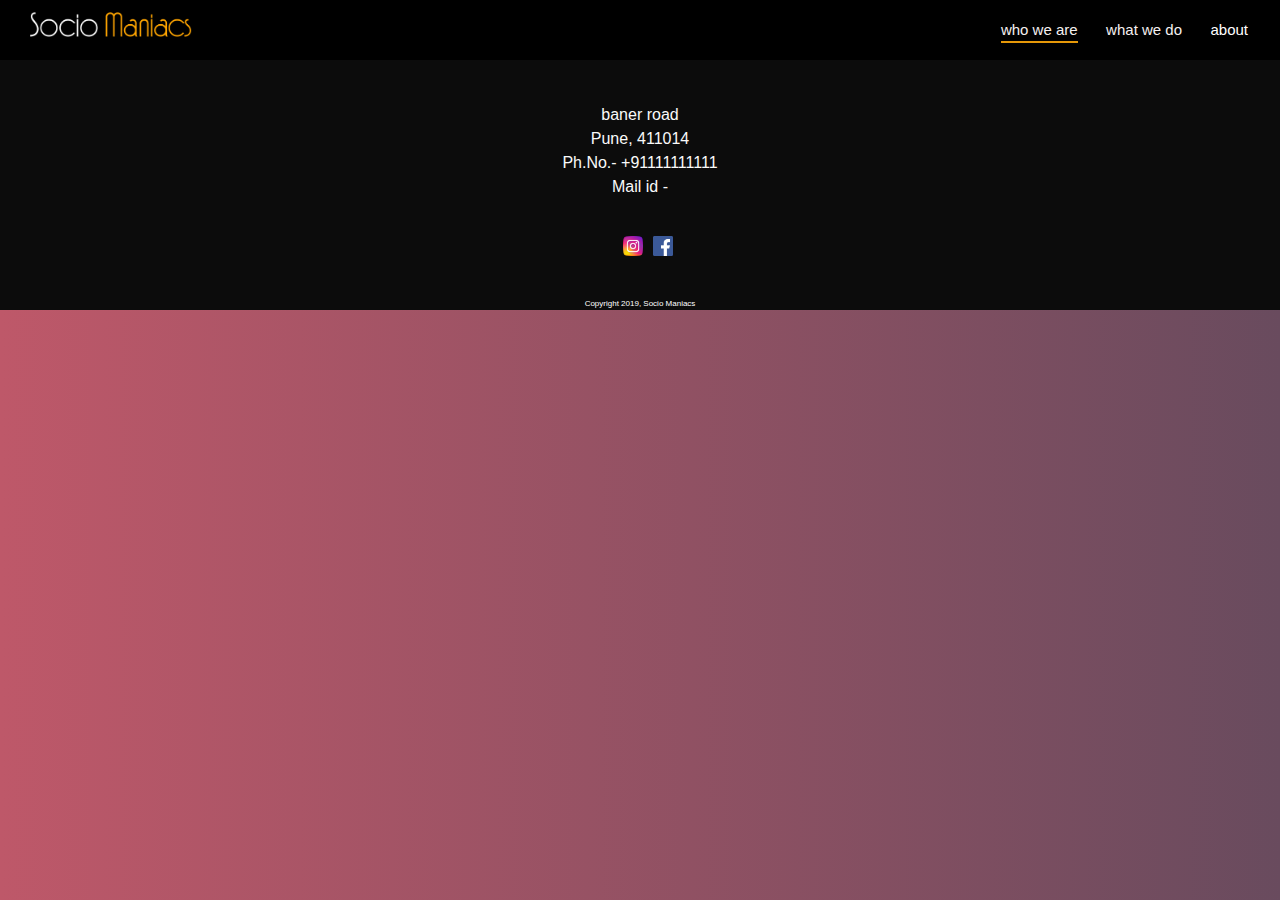
==== index.html @ f2563d4d "update" ====
<!doctype html>
<html class="no-js" lang="">
	<head>
		<meta charset="utf-8">
		<meta http-equiv="x-ua-compatible" content="ie=edge">
		<title>GRT Responsive Menu - jQuery Plugin</title>
		<meta name="description" content="">
		<meta name="viewport" content="width=device-width, initial-scale=1">
		<!-- Demo CSS file not needed for the plugin -->
		<link href="https://fonts.googleapis.com/css?family=Lato:400,700" rel="stylesheet">
		<link rel="stylesheet" href="css-demo-page-so.css">

		<link rel="stylesheet" href="grt-responsive-menu-so.css">
		

	</head>
	<body>
		<header>
			<div class="menu-container">
				<div class="grt-menu-row">

					<div class="grt-menu-logo">
						<a href="#"  class="grt-logo"><img src="socio maniacs.png" width="100px" height="25px"></a>
					</div>
					<div class="grt-menu-right">
						<nav>
							<button class="grt-mobile-button"><span class="line1"></span><span class="line2"></span><span class="line3"></span></button>
							<ul class="grt-menu">
								<li class="active"><a href="#">Who We Are</a></li>
								<li><a href="">What We Do</a></li>
								
								<li class="grt-dropdown"><a>About</a>
									<ul class="grt-dropdown-list">
										<li><a href="">Menu 1</a></li>
										<li><a href="">Menu 2</a></li>
										<li><a href="">Menu 3</a></li>
									</ul>
								</li>
								
							
													
							</ul>
						</nav>
					</div>
				</div>
			</div>
		</header>
		
		<main>
			<img class="slide" src="aetboard 3.png" height="100%" width="100%">
		</main>
		<footer>
		  <div class="contact-sociomaniacs" >
			  <div>
			  baner road
			  </div>
			  <div>
			  
			  </div>
			  <div>
			   Pune, 411014
			   </div>
			   <div>
				 Ph.No.- +91111111111
			   </div>
			   <div>
				 Mail id - 
			   </div>
			</div>
			<div class="social-media">

			</div>
			<div class="social-logo">		
		  <ul>
			
			<li><a href="https://www.instagram.com/socio_maniacs/" class="social instagram">instagram</a></li>
	 <li><a href="https://www.facebook.com/sociomaniacs/" class="social facebook">facebook></a></li>
	 <li><a href="" class="social linkidin">linkidin></a></li>
	
		  </ul>
		  </div>
		  <p class="copyright">Copyright 2019, Socio Maniacs </p>
	  
	  </footer>
	  
	
		
												 
		<link rel="stylesheet" href="loopslider.min.css">
		<script src="https://code.jquery.com/jquery-3.4.0.min.js" ></script>
		<script src="loopslider.min.js"></script>
		<link rel="stylesheet" href="loopslider.min.css">
		<script src="https://code.jquery.com/jquery-3.4.0.min.js" ></script>
		<script src="loopslider.min.js"></script>
		<link rel="stylesheet" href="https://maxcdn.bootstrapcdn.com/bootstrap/4.3.1/css/bootstrap.min.css">
		<script src="https://ajax.googleapis.com/ajax/libs/jquery/3.3.1/jquery.min.js"></script>
		<script src="https://cdnjs.cloudflare.com/ajax/libs/popper.js/1.14.7/umd/popper.min.js"></script>
		<script src="https://maxcdn.bootstrapcdn.com/bootstrap/4.3.1/js/bootstrap.min.js"></script> 
		
		

		<!-- Jquery -->
		<script src="https://code.jquery.com/jquery-3.2.1.min.js"></script>
		
		<!-- Github button for demo page -->
		<script async defer src="https://buttons.github.io/buttons.js"></script>

		<!-- GRT Youtube Popup -->
		<script src="grt-responsive-menu-so.js"></script>

	</body>
</html>
---- css-demo-page-so.css ----
/*! normalize.css v7.0.0 | MIT License | github.com/necolas/normalize.css */

/* Document
   ========================================================================== */

/**
 * 1. Correct the line height in all browsers.
 * 2. Prevent adjustments of font size after orientation changes in
 *    IE on Windows Phone and in iOS.
 */

html {
  line-height: 1.15; /* 1 */
  -ms-text-size-adjust: 100%; /* 2 */
  -webkit-text-size-adjust: 100%; /* 2 */
}

/* Sections
   ========================================================================== */

/**
 * Remove the margin in all browsers (opinionated).
 */

body {
  margin: 0;
}

/**
 * Add the correct display in IE 9-.
 */

article,
aside,
footer,
header,
nav,
section {
  display: block;
}

/**
 * Correct the font size and margin on `h1` elements within `section` and
 * `article` contexts in Chrome, Firefox, and Safari.
 */

h1 {
  font-size: 2em;
  margin: 0.67em 0;
}

/* Grouping content
   ========================================================================== */

/**
 * Add the correct display in IE 9-.
 * 1. Add the correct display in IE.
 */

figcaption,
figure,
main { /* 1 */
  display: block;
}

/**
 * Add the correct margin in IE 8.
 */

figure {
  margin: 1em 40px;
}

/**
 * 1. Add the correct box sizing in Firefox.
 * 2. Show the overflow in Edge and IE.
 */

hr {
  box-sizing: content-box; /* 1 */
  height: 0; /* 1 */
  overflow: visible; /* 2 */
}

/**
 * 1. Correct the inheritance and scaling of font size in all browsers.
 * 2. Correct the odd `em` font sizing in all browsers.
 */

pre {
  font-family: monospace, monospace; /* 1 */
  font-size: 1em; /* 2 */
}

/* Text-level semantics
   ========================================================================== */

/**
 * 1. Remove the gray background on active links in IE 10.
 * 2. Remove gaps in links underline in iOS 8+ and Safari 8+.
 */

a {
  background-color: transparent; /* 1 */
  -webkit-text-decoration-skip: objects; /* 2 */
}

/**
 * 1. Remove the bottom border in Chrome 57- and Firefox 39-.
 * 2. Add the correct text decoration in Chrome, Edge, IE, Opera, and Safari.
 */

abbr[title] {
  border-bottom: none; /* 1 */
  text-decoration: underline; /* 2 */
  text-decoration: underline dotted; /* 2 */
}

/**
 * Prevent the duplicate application of `bolder` by the next rule in Safari 6.
 */

b,
strong {
  font-weight: inherit;
}

/**
 * Add the correct font weight in Chrome, Edge, and Safari.
 */

b,
strong {
  font-weight: bolder;
}

/**
 * 1. Correct the inheritance and scaling of font size in all browsers.
 * 2. Correct the odd `em` font sizing in all browsers.
 */

code,
kbd,
samp {
  font-family: monospace, monospace; /* 1 */
  font-size: 1em; /* 2 */
}

/**
 * Add the correct font style in Android 4.3-.
 */

dfn {
  font-style: italic;
}

/**
 * Add the correct background and color in IE 9-.
 */

mark {
  background-color: #ff0;
  color: #000;
}

/**
 * Add the correct font size in all browsers.
 */

small {
  font-size: 80%;
}

/**
 * Prevent `sub` and `sup` elements from affecting the line height in
 * all browsers.
 */

sub,
sup {
  font-size: 75%;
  line-height: 0;
  position: relative;
  vertical-align: baseline;
}

sub {
  bottom: -0.25em;
}

sup {
  top: -0.5em;
}

/* Embedded content
   ========================================================================== */

/**
 * Add the correct display in IE 9-.
 */

audio,
video {
  display: inline-block;
}

/**
 * Add the correct display in iOS 4-7.
 */

audio:not([controls]) {
  display: none;
  height: 0;
}

/**
 * Remove the border on images inside links in IE 10-.
 */

img {
  border-style: none;
}

/**
 * Hide the overflow in IE.
 */

svg:not(:root) {
  overflow: hidden;
}

/* Forms
   ========================================================================== */

/**
 * 1. Change the font styles in all browsers (opinionated).
 * 2. Remove the margin in Firefox and Safari.
 */

button,
input,
optgroup,
select,
textarea {
  font-family: sans-serif; /* 1 */
  font-size: 100%; /* 1 */
  line-height: 1.15; /* 1 */
  margin: 0; /* 2 */
}

/**
 * Show the overflow in IE.
 * 1. Show the overflow in Edge.
 */

button,
input { /* 1 */
  overflow: visible;
}

/**
 * Remove the inheritance of text transform in Edge, Firefox, and IE.
 * 1. Remove the inheritance of text transform in Firefox.
 */

button,
select { /* 1 */
  text-transform: none;
}

/**
 * 1. Prevent a WebKit bug where (2) destroys native `audio` and `video`
 *    controls in Android 4.
 * 2. Correct the inability to style clickable types in iOS and Safari.
 */

button,
html [type="button"], /* 1 */
[type="reset"],
[type="submit"] {
  -webkit-appearance: button; /* 2 */
}

/**
 * Remove the inner border and padding in Firefox.
 */

button::-moz-focus-inner,
[type="button"]::-moz-focus-inner,
[type="reset"]::-moz-focus-inner,
[type="submit"]::-moz-focus-inner {
  border-style: none;
  padding: 0;
}

/**
 * Restore the focus styles unset by the previous rule.
 */

button:-moz-focusring,
[type="button"]:-moz-focusring,
[type="reset"]:-moz-focusring,
[type="submit"]:-moz-focusring {
  outline: 1px dotted ButtonText;
}

/**
 * Correct the padding in Firefox.
 */

fieldset {
  padding: 0.35em 0.75em 0.625em;
}

/**
 * 1. Correct the text wrapping in Edge and IE.
 * 2. Correct the color inheritance from `fieldset` elements in IE.
 * 3. Remove the padding so developers are not caught out when they zero out
 *    `fieldset` elements in all browsers.
 */

legend {
  box-sizing: border-box; /* 1 */
  color: inherit; /* 2 */
  display: table; /* 1 */
  max-width: 100%; /* 1 */
  padding: 0; /* 3 */
  white-space: normal; /* 1 */
}

/**
 * 1. Add the correct display in IE 9-.
 * 2. Add the correct vertical alignment in Chrome, Firefox, and Opera.
 */

progress {
  display: inline-block; /* 1 */
  vertical-align: baseline; /* 2 */
}

/**
 * Remove the default vertical scrollbar in IE.
 */

textarea {
  overflow: auto;
}

/**
 * 1. Add the correct box sizing in IE 10-.
 * 2. Remove the padding in IE 10-.
 */

[type="checkbox"],
[type="radio"] {
  box-sizing: border-box; /* 1 */
  padding: 0; /* 2 */
}

/**
 * Correct the cursor style of increment and decrement buttons in Chrome.
 */

[type="number"]::-webkit-inner-spin-button,
[type="number"]::-webkit-outer-spin-button {
  height: auto;
}

/**
 * 1. Correct the odd appearance in Chrome and Safari.
 * 2. Correct the outline style in Safari.
 */

[type="search"] {
  -webkit-appearance: textfield; /* 1 */
  outline-offset: -2px; /* 2 */
}

/**
 * Remove the inner padding and cancel buttons in Chrome and Safari on macOS.
 */

[type="search"]::-webkit-search-cancel-button,
[type="search"]::-webkit-search-decoration {
  -webkit-appearance: none;
}

/**
 * 1. Correct the inability to style clickable types in iOS and Safari.
 * 2. Change font properties to `inherit` in Safari.
 */

::-webkit-file-upload-button {
  -webkit-appearance: button; /* 1 */
  font: inherit; /* 2 */
}

/* Interactive
   ========================================================================== */

/*
 * Add the correct display in IE 9-.
 * 1. Add the correct display in Edge, IE, and Firefox.
 */

details, /* 1 */
menu {
  display: block;
}

/*
 * Add the correct display in all browsers.
 */

summary {
  display: list-item;
}

/* Scripting
   ========================================================================== */

/**
 * Add the correct display in IE 9-.
 */

canvas {
  display: inline-block;
}

/**
 * Add the correct display in IE.
 */

template {
  display: none;
}

/* Hidden
   ========================================================================== */

/**
 * Add the correct display in IE 10-.
 */

[hidden] {
  display: none;
}

body {
	background: #694b5e;
	background: linear-gradient(to left, #694b5e, #BE5869);
	height: 100vh;
	color:#FFF;
  font-family: 'Lato', sans-serif;
}

body strong {
  font-weight:700;
}

.demo-page-container {
  padding-top:110px;
  width:100%;
  max-width:980px;
  margin-left:auto;
  margin-right:auto;
  padding-bottom:80px;
}

@media (max-width:980px) {
    .demo-page-container {
        padding-left:15px;
        padding-right:15px;
    }
}

.demo-page-container h3 {
  font-size:38px;
  margin-top:0;
  margin-bottom:15px;
}

.demo-page-container p {
  font-size:18px;
}

.demo-page-container h5 {
  font-size:26px;
  margin-bottom:15px;
  margin-top:20px;
  padding-top:15px;
  text-transform:uppercase;
  border-top:1px solid #eee;
}

.youtube-link, .youtube-link-dark {
  cursor:pointer;
  margin-bottom:8px;
  display:inline-block;
  font-size:16px;
  color:#fdffe4;
  text-decoration:none;
}


code {
  background-color:#333;
  color:#FFF;
  padding:20px;
  white-space: pre;
  display: block;
  border: 1px solid #eee;
  overflow:hidden;
}

p {
  font-size:16px;
}

.github-position {
  position:fixed;
  bottom:12px;
  right:12px;
  z-index:999;
}
---- grt-responsive-menu-so.css ----
/* Extra Classes */

body {
	background-color: #0e0d0d;
}
.no-margin {
	margin: 0;
}

.no-padding {
	padding: 0;
}

/* Menu */
header {
	position:fixed;
	top:0;
	left:0;
	right:0;
	width:100%;
	background:rgb(0, 0, 0);
	height:60px;
	z-index:9999;
}

header.scrolled {
	box-shadow: rgb(255, 255, 255) 0px 0px 20px 0px;
}

header nav {
	clear:both;
	display: block;
	line-height: 60px;
	height:60px;
	position:relative;
}

.menu-container {
	padding-left:30px;
	padding-right:30px;
}

.grt-menu-row {
	display: flex;
	flex-direction: row;
	justify-content: space-between;
}

a.grt-logo {
	display:inline-block;
	padding-top: .3cm;
}

a.grt-logo img {
	max-height: 60px;
    width: auto;
}
.grt-dropdown {
	color: white;
}

.grt-mobile-button {
	display:none;
}

.grt-mobile-button:focus {
	border:0;
	outline:0;
}
.photo-container {
	padding-top: 1.5cm;
	background-color: #333;
}

.body-overflow {
	overflow:hidden;
}

ul.grt-menu {
	display: block;
	float:right;
	margin:0 -10px 0 0;
	padding:0;
	list-style-type: none;
}

ul.grt-menu:after {
	content:"";
	clear:both;
	display:block;
}

ul.grt-menu li {
	display: inline-block;
	margin:0;
	padding:0;
	-webkit-transition: all ease 0.8s;
	-moz-transition: all ease 0.8s;
	transition: all ease 0.8s;
}

ul.grt-menu li a {
	padding: 5px 12px;
	font-size:15px;
	display: inline-block;
	color:#f5f0f0;
	line-height: 1.1em;
	box-shadow: inset 0 0 0 0 rgb(211, 146, 5);
	-webkit-transition: all ease 0.8s;
	-moz-transition: all ease 0.8s;
	transition: all ease 0.8s;
	position:relative;
	text-decoration: none;
	text-transform: lowercase;
}


ul.grt-menu li.active a:after  {
    position: absolute;
    bottom: 1px;
    content: "";
    left: 12px;
    right: 12px;
    border-bottom: 2px solid #e69808;
}

@keyframes fadeIn {
    from { opacity: 0; }
      to { opacity: 1; }
}

ul.grt-menu li.grt-dropdown:hover {
	cursor:pointer;
}

ul.grt-menu li.grt-dropdown:hover a {
	box-shadow: none;
}

ul.grt-menu li.grt-dropdown ul.grt-dropdown-list {
	display:none;
	position:absolute;
	background:#f38f1cc4;
	margin: 0;
	padding: 0;
	min-width:150px;
	animation: fadeIn 0.8s;
	z-index: 999;
}

ul.grt-menu li.grt-dropdown ul.grt-dropdown-list li a {
	display:block;
	font-size:18px;
	color: rgb(255, 255, 255);
	-webkit-transition: all ease 0.8s;
	-moz-transition: all ease 0.8s;
	transition: all ease 0.8s;
	padding: 9px 12px;
}

ul.grt-menu li.grt-dropdown ul.grt-dropdown-list li:last-child a {
	padding-bottom:15px;
}

ul.grt-menu li.grt-dropdown.active-dropdown {
	background: #000000;
}

ul.grt-menu li.grt-dropdown.active-dropdown ul.grt-dropdown-list {
	display:block !important;
}

ul.grt-menu li.grt-dropdown.active-dropdown a {
	color:rgb(255, 255, 255);
}
 footer {
    width: 100%;
    min-height: 30px;
    
    text-align: center;
    background-color: rgb(12, 12, 12);
    color: rgb(250, 250, 250);
  }
  .contact-sociomaniacs {
	  padding-top: 2cm;
  }
  
  footer .copyright {
	  padding-top: 1cm;
    top: -8px;
    font-size: .50em;
    color: white;
  }
  
  footer ul {
   
	list-style-type: none;
    margin: 0;
    
  }
  
  footer ul li {
    display: inline-block;
  }
  .social-media {
	  padding-top: 1cm;
  }
  
  a.social {
	  
    display: inline-block;
    text-indent: -9999px;
    margin-left: 5px;
    width: 20px;
    height: 20px;
    background-size: 20px 20px;
    opacity: ;
    transition: all .5s;
  }
  a.facebook {
    background-image: url(facebook.png);
  }
  a.instagram {
    background-image: url(instagram.png);
  }
 

  a.social:hover {
    transform: scale(1.2);   
  }


/* Desktop only style */
@media (min-width:768px) {

	ul.grt-menu li.grt-dropdown:hover > a + ul.grt-dropdown-list {
		display:block;
		top: calc(100% - 17px);
	}

	ul.grt-menu li.grt-dropdown ul.grt-dropdown-list li {
		display:block;
	}

	ul.grt-menu li.grt-dropdown:hover > a {
		color:#FFF;
		box-shadow: inset 150px 0 0 0 #ee2b34;
	}

	ul.grt-menu li a:hover {
		color:#FFF;
		box-shadow: inset 150px 0 0 0 #ee2b34;
	}
}

/* Tablet only style */
@media (min-width:768px) and (max-width:991px) {
	ul.grt-menu li a {
		font-size:18px;
	}
}

/* Mobile only style */
@media (max-width:767px) {

	.menu-container {
		padding-left: 15px;
		padding-right: 15px;
	}

	.grt-mobile-button {
		display:inline-block;
		position:absolute;
		right:0;
		top:10px;
		background:rgb(255, 255, 255);
		color:#0e0d0d;
		margin:0;
		padding:0;
		cursor:pointer;
		border: 0;
		width:35px;
	}

	.grt-mobile-button .line1, .grt-mobile-button .line2, .grt-mobile-button .line3 {
		width: 35px;
		height: 4px;
		background-color: #333;
		margin: 6px 0;
		transition: 0.4s;
		display:block;
	}

	ul.grt-menu {
		display:none;
		margin:0;
  		height: 0;
	}  

	ul.open-grt-menu {
		position: fixed;
		background: rgb(0, 0, 0);
		width: 100%;
		left: 0;
		right: 0;
		top: 0;
		height:100%;
		float: none;
		display: flex;
		justify-content: center;
		flex-direction: column;
		text-align: center;
	}

	.grt-mobile-button-open {
		position: fixed;
		z-index:99999;
		right:25px;
		top:25px;
	}

	.grt-mobile-button-open .line1 {
		-webkit-transform: rotate(-45deg) translate(-8px, 5px);
		transform: rotate(-45deg) translate(-8px, 5px);
	}

	.grt-mobile-button-open .line2 {opacity: 0;}
	
	.grt-mobile-button-open .line3 {
		-webkit-transform: rotate(45deg) translate(-8px, -7px);
		transform: rotate(45deg) translate(-8px, -7px);
	}

	ul.grt-menu li {
		display: block;
		line-height: 3.5em;
	}

	ul.grt-menu li a {
		padding: 6px 10px;
		font-size:30px;
	}

	ul.grt-menu li.grt-dropdown ul.grt-dropdown-list {
		width:100%;
		position: relative;
		display:none;
	}

	ul.grt-menu li.grt-dropdown ul.grt-dropdown-list li a {
		display: block;
		font-size: 17px;
	}
}
---- loopslider.min.css ----
#loop-slider,#loop-slider #img-group .slide{position:relative;width:100vw;max-width:100%}:root{--img-height:calc(100vw / 3.24);--img-height-mobile:calc(100vw / 2.2)}#loop-slider{overflow:hidden;height:var(--img-height)}@media (max-width:920px){#loop-slider{height:var(--img-height-mobile)}}#loop-slider:hover .controls::after,#loop-slider:hover .controls::before{opacity:1}#loop-slider #img-group{position:relative;margin:0;padding:0;list-style:none;transform:translateX(-100vw);transition:transform .3s ease-in-out;-webkit-transition:transform .3s ease-in-out}#loop-slider #img-group .slide{display:inline;float:left;height:var(--img-height);top:0;margin:0;padding:0;z-index:99;background-size:cover;background-position:center;background-repeat:no-repeat}@media (max-width:920px){#loop-slider #img-group .slide{height:var(--img-height-mobile)}}#loop-slider .control-container{height:var(--img-height)}@media (max-width:920px){#loop-slider .control-container{height:var(--img-height-mobile)}}#loop-slider .controls{z-index:1000;position:absolute;top:50%;display:block;width:33px;height:50px;transform:translateY(-50%)}#loop-slider .controls:hover{cursor:pointer}#loop-slider .controls::after,#loop-slider .controls::before{content:"";display:block;position:absolute;background:#fff;width:35px;height:6px;border-top-right-radius:2px;border-bottom-right-radius:2px;box-shadow:1px 2px 6px rgba(0,0,0,.7);top:12px;transition:opacity .2s ease-in-out;-webkit-transition:opacity .2s ease-in-out;opacity:0}@media (max-width:920px){#loop-slider .controls::after,#loop-slider .controls::before{opacity:1}}#loop-slider .controls.prev{left:20px}#loop-slider .controls.prev::after,#loop-slider .controls.prev::before{top:12px;left:0}#loop-slider .controls.prev::before{transform:rotate(-45deg);border-top-left-radius:2px}#loop-slider .controls.prev::after{transform:translateY(21px) rotate(45deg);border-bottom-left-radius:2px}#loop-slider .controls.next{right:20px}#loop-slider .controls.next::after,#loop-slider .controls.next::before{top:12px;right:0}#loop-slider .controls.next::before{transform:rotate(45deg);border-top-left-radius:2px}#loop-slider .controls.next::after{transform:translateY(21px) rotate(-45deg);border-bottom-left-radius:2px}
---- loopslider.min.css ----
#loop-slider,#loop-slider #img-group .slide{position:relative;width:100vw;max-width:100%}:root{--img-height:calc(100vw / 3.24);--img-height-mobile:calc(100vw / 2.2)}#loop-slider{overflow:hidden;height:var(--img-height)}@media (max-width:920px){#loop-slider{height:var(--img-height-mobile)}}#loop-slider:hover .controls::after,#loop-slider:hover .controls::before{opacity:1}#loop-slider #img-group{position:relative;margin:0;padding:0;list-style:none;transform:translateX(-100vw);transition:transform .3s ease-in-out;-webkit-transition:transform .3s ease-in-out}#loop-slider #img-group .slide{display:inline;float:left;height:var(--img-height);top:0;margin:0;padding:0;z-index:99;background-size:cover;background-position:center;background-repeat:no-repeat}@media (max-width:920px){#loop-slider #img-group .slide{height:var(--img-height-mobile)}}#loop-slider .control-container{height:var(--img-height)}@media (max-width:920px){#loop-slider .control-container{height:var(--img-height-mobile)}}#loop-slider .controls{z-index:1000;position:absolute;top:50%;display:block;width:33px;height:50px;transform:translateY(-50%)}#loop-slider .controls:hover{cursor:pointer}#loop-slider .controls::after,#loop-slider .controls::before{content:"";display:block;position:absolute;background:#fff;width:35px;height:6px;border-top-right-radius:2px;border-bottom-right-radius:2px;box-shadow:1px 2px 6px rgba(0,0,0,.7);top:12px;transition:opacity .2s ease-in-out;-webkit-transition:opacity .2s ease-in-out;opacity:0}@media (max-width:920px){#loop-slider .controls::after,#loop-slider .controls::before{opacity:1}}#loop-slider .controls.prev{left:20px}#loop-slider .controls.prev::after,#loop-slider .controls.prev::before{top:12px;left:0}#loop-slider .controls.prev::before{transform:rotate(-45deg);border-top-left-radius:2px}#loop-slider .controls.prev::after{transform:translateY(21px) rotate(45deg);border-bottom-left-radius:2px}#loop-slider .controls.next{right:20px}#loop-slider .controls.next::after,#loop-slider .controls.next::before{top:12px;right:0}#loop-slider .controls.next::before{transform:rotate(45deg);border-top-left-radius:2px}#loop-slider .controls.next::after{transform:translateY(21px) rotate(-45deg);border-bottom-left-radius:2px}
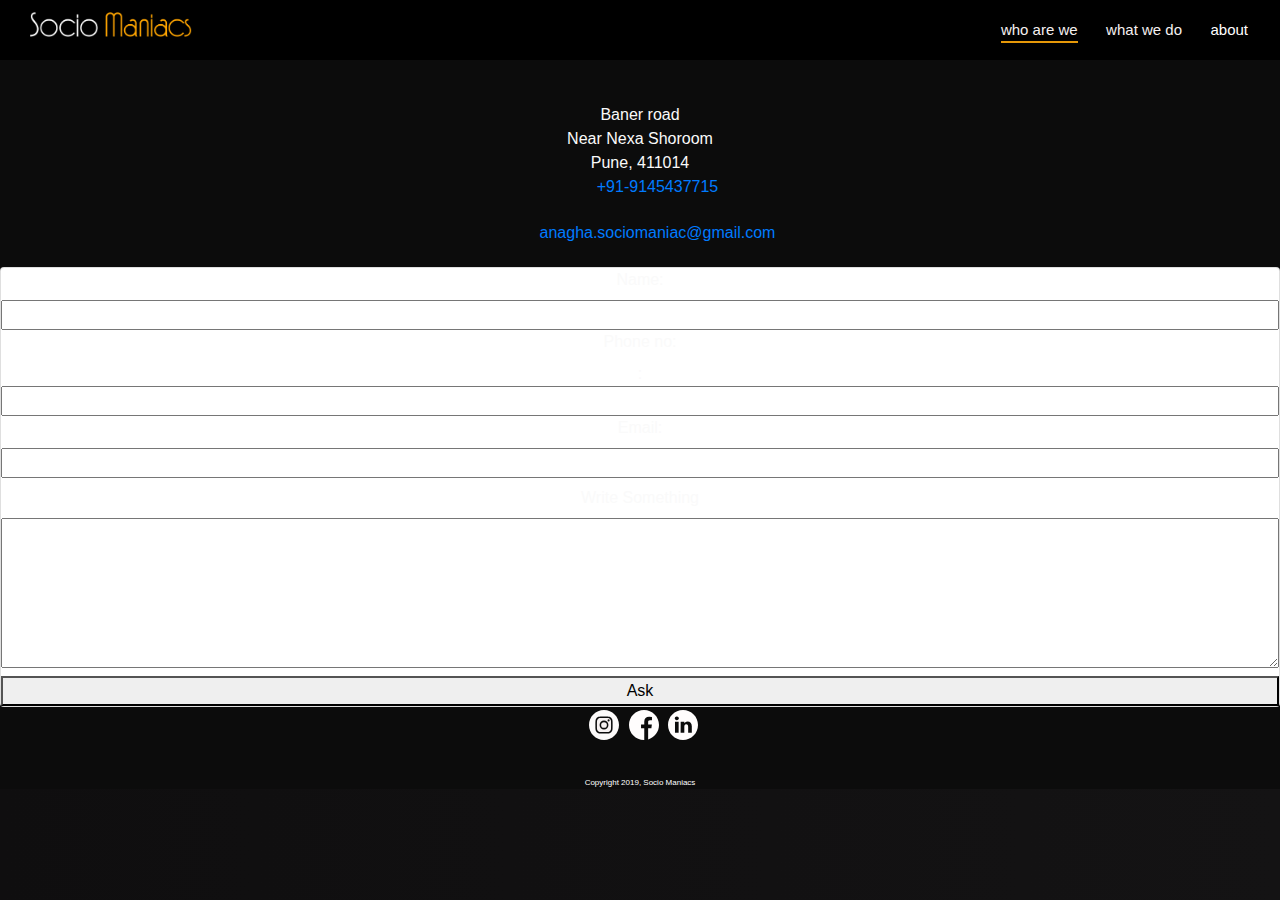
==== commit fafc1ff1: "update" ====
--- a/index.html
+++ b/index.html
@@ -26,7 +26,7 @@
 						<nav>
 							<button class="grt-mobile-button"><span class="line1"></span><span class="line2"></span><span class="line3"></span></button>
 							<ul class="grt-menu">
-								<li class="active"><a href="#">Who We Are</a></li>
+								<li class="active"><a href="#">Who Are We</a></li>
 								<li><a href="">What We Do</a></li>
 								
 								<li class="grt-dropdown"><a>About</a>
@@ -47,38 +47,88 @@
 		</header>
 		
 		<main>
-			<img class="slide" src="aetboard 3.png" height="100%" width="100%">
+			<img class="slide" src="Artboard 4.png" height="100%" width="100%">
 		</main>
 		<footer>
+			<div class="flex">
+			
 		  <div class="contact-sociomaniacs" >
 			  <div>
-			  baner road
+			  Baner road
 			  </div>
 			  <div>
-			  
+			  Near Nexa Shoroom
 			  </div>
 			  <div>
 			   Pune, 411014
+			   
+			</div>
+			   <div class="contact-socio">
+				    <div class="phone">
+							<p><a href="" class="social phone">phone</a><a href="tel:+91-9145437715" class="phonenum" rel="nofollow" title="Call Anagha">+91-9145437715</a></p>
+						   </div>
+			   <div class="gmail">
+				 <p><a href="" class="social gmail">gmail</a><a href="mailto:anagha.sociomaniac@gmail.com" class="mailid" rel="nofollow" title="Send mail to anagha">anagha.sociomaniac@gmail.com</a></p>
 			   </div>
-			   <div>
-				 Ph.No.- +91111111111
-			   </div>
-			   <div>
-				 Mail id - 
-			   </div>
+			
+			   
 			</div>
-			<div class="social-media">
-
+		
+		
 			</div>
-			<div class="social-logo">		
-		  <ul>
 			
-			<li><a href="https://www.instagram.com/socio_maniacs/" class="social instagram">instagram</a></li>
-	 <li><a href="https://www.facebook.com/sociomaniacs/" class="social facebook">facebook></a></li>
-	 <li><a href="" class="social linkidin">linkidin></a></li>
-	
-		  </ul>
-		  </div>
+			<div class="card">
+					
+   
+							
+								  
+						          
+						   
+							
+							<label for="name">Name:</label>
+							<input type="text" id="name" name="name">
+							
+							
+							
+							
+							<label for="mail">Phone no:</label>:</label>
+							<input type="email" id="mail" name="email">
+						
+							
+							<label for="mail">Email:</label>
+							<input type="email" id="mail" name="email">
+						
+							
+							
+									<legend></legend>
+									<label for="yourself">Write Something</label>
+									<textarea class="textarea" rows="6" cols="50" ></textarea>
+								   
+								 
+								  
+									  <legend></legend>
+									 
+					
+									 
+								
+						  <button type="submit" value="SEND MESSAGE" >Ask</button>
+						  
+						  
+			
+			</div>
+			</div>
+			
+		
+		  
+		  <div class="social-logo">		
+				<ul>
+				  
+				  <li><a href="https://www.instagram.com/socio_maniacs/" class="social instagram">instagram</a></li>
+		   <li><a href="https://www.facebook.com/sociomaniacs/" class="social facebook">facebook></a></li>
+		   <li><a href="" class="social linkidin">linkidin></a></li>
+		  
+				</ul>
+				</div>
 		  <p class="copyright">Copyright 2019, Socio Maniacs </p>
 	  
 	  </footer>
--- a/css-demo-page-so.css
+++ b/css-demo-page-so.css
@@ -447,8 +447,8 @@
 }
 
 body {
-	background: #694b5e;
-	background: linear-gradient(to left, #694b5e, #BE5869);
+	background: #000000;
+	background: linear-gradient(to left, #141314, rgb(15, 14, 15));
 	height: 100vh;
 	color:#FFF;
   font-family: 'Lato', sans-serif;
@@ -522,4 +522,4 @@
   bottom:12px;
   right:12px;
   z-index:999;
-}+}
--- a/grt-responsive-menu-so.css
+++ b/grt-responsive-menu-so.css
@@ -38,6 +38,10 @@
 .menu-container {
 	padding-left:30px;
 	padding-right:30px;
+}
+.search-container {
+height:	
+width: 2cm:
 }
 
 .grt-menu-row {
@@ -200,28 +204,36 @@
   }
   
   footer ul li {
-    display: inline-block;
+		display: inline-block;
+		font-size: 80%;
   }
   .social-media {
-	  padding-top: 1cm;
-  }
+		padding-top: 1cm;
+		
+	}
+	.social-logo {
+		padding-right: 1cm;
+	}
   
   a.social {
 	  
     display: inline-block;
     text-indent: -9999px;
-    margin-left: 5px;
-    width: 20px;
-    height: 20px;
-    background-size: 20px 20px;
+    margin-left: 5px ;
+    width: 30px;
+    height: 30px;
+    background-size: 30px 30px;
     opacity: ;
     transition: all .5s;
   }
   a.facebook {
-    background-image: url(facebook.png);
+    background-image: url(facebook\ white.svg);
   }
   a.instagram {
-    background-image: url(instagram.png);
+    background-image: url(instagram\ white.svg);
+	}
+	a.linkidin {
+    background-image: url(linkedin\ white.svg);
   }
  
 
@@ -244,12 +256,12 @@
 
 	ul.grt-menu li.grt-dropdown:hover > a {
 		color:#FFF;
-		box-shadow: inset 150px 0 0 0 #ee2b34;
+		box-shadow: inset 150px 0 0 0#f38f1cc4;
 	}
 
 	ul.grt-menu li a:hover {
 		color:#FFF;
-		box-shadow: inset 150px 0 0 0 #ee2b34;
+		box-shadow: inset 150px 0 0 0#f38f1cc4;
 	}
 }
 
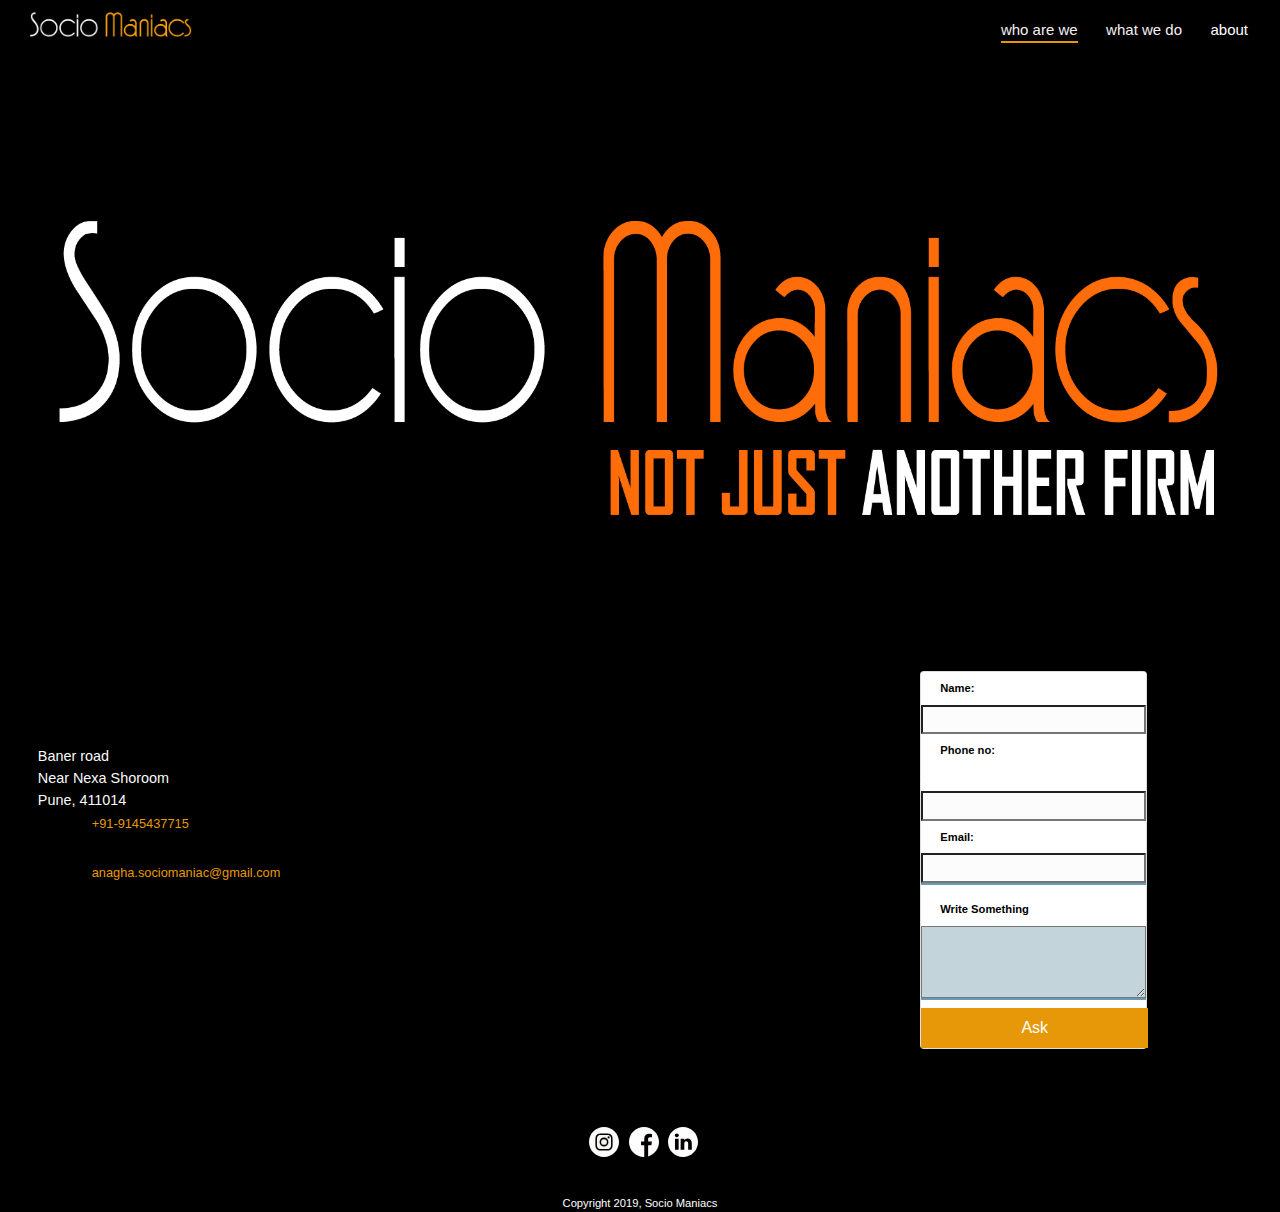
==== commit 22402182: "UPDATE" ====
--- a/index.html
+++ b/index.html
@@ -3,7 +3,7 @@
 	<head>
 		<meta charset="utf-8">
 		<meta http-equiv="x-ua-compatible" content="ie=edge">
-		<title>GRT Responsive Menu - jQuery Plugin</title>
+		<title>SOCIO MANIACS</title>
 		<meta name="description" content="">
 		<meta name="viewport" content="width=device-width, initial-scale=1">
 		<!-- Demo CSS file not needed for the plugin -->
--- a/css-demo-page-so.css
+++ b/css-demo-page-so.css
@@ -448,7 +448,7 @@
 
 body {
 	background: #000000;
-	background: linear-gradient(to left, #141314, rgb(15, 14, 15));
+	background: linear-gradient(to left, #000000, rgb(0, 0, 0));
 	height: 100vh;
 	color:#FFF;
   font-family: 'Lato', sans-serif;
--- a/grt-responsive-menu-so.css
+++ b/grt-responsive-menu-so.css
@@ -181,25 +181,39 @@
     width: 100%;
     min-height: 30px;
     
-    text-align: center;
-    background-color: rgb(12, 12, 12);
+    
+    background-color: rgb(0, 0, 0);
     color: rgb(250, 250, 250);
-  }
+	}
+	.card {
+		width: 6cm;
+		height: 10cm;
+		background-color: #e69808c5;
+		margin-left: 50%;
+	}
   .contact-sociomaniacs {
-	  padding-top: 2cm;
-  }
+		padding-top: 2cm;
+		padding-left: 1cm;
+		font-size: 90%;
+	}
+	.contact-socio {
+		padding-left: cm;
+		font-size: 90%;
+	}
   
   footer .copyright {
 	  padding-top: 1cm;
     top: -8px;
-    font-size: .50em;
-    color: white;
+    font-size: .70em;
+		color: white;
+		text-align: center;
   }
   
   footer ul {
    
 	list-style-type: none;
-    margin: 0;
+		margin: 0;
+		text-align: center;
     
   }
   
@@ -209,11 +223,14 @@
   }
   .social-media {
 		padding-top: 1cm;
+		text-align: center;
 		
 	}
 	.social-logo {
 		padding-right: 1cm;
-	}
+		padding-top: 2cm;
+	}
+	
   
   a.social {
 	  
@@ -224,7 +241,8 @@
     height: 30px;
     background-size: 30px 30px;
     opacity: ;
-    transition: all .5s;
+		transition: all .5s;
+		text-align: center;
   }
   a.facebook {
     background-image: url(facebook\ white.svg);
@@ -234,13 +252,43 @@
 	}
 	a.linkidin {
     background-image: url(linkedin\ white.svg);
-  }
- 
+	}
+	a.gmail {
+		background-image: url(gmail\ 1.png);
+		
+	}
+	a.phone {
+		background-image: url(phone\ 1.png);
+		}
+	.phone a {
+		color: #e69808;
+		font-size: 80%;
+	}
+	.gmail a{
+
+	}
+	.phonenum {
+		padding-left: 0.5cm;
+	}
+	.contact-socio {
+		text-align: unset;
+	}
+	
+ .gmail a {
+	 color: #e69808;
+	 font-size: 80%;
+	 
+ }
+ .mailid {
+	 padding-left: 0.5cm;
+ }
 
   a.social:hover {
     transform: scale(1.2);   
   }
-
+.flex {
+	display: flex;
+}
 
 /* Desktop only style */
 @media (min-width:768px) {
@@ -364,3 +412,190 @@
 		font-size: 17px;
 	}
 }
+/*form*/
+* {
+  box-sizing: border-box;
+}
+
+body,
+input,
+button {
+ font-family: 'Roboto', sans-serif;
+}
+
+
+
+ 
+}
+
+h1 {
+	font-size: 0.5em;
+	text-shadow: 0 1px 0 rgba(255, 255, 255, 0.45);
+	margin: 0;
+}
+
+a {
+  text-decoration: none;
+}
+
+/* ================================= 
+  Form Element Styles
+==================================== */
+
+form {
+	padding: .100em 1.875em 1.875em;
+	padding-top: 1cm;
+	background: #ffffff;
+}
+
+fieldset,
+legend,
+button {
+	padding: 0;
+	border: none;
+}
+
+fieldset {
+	margin-top: 0.5em;
+}
+
+legend,
+button {
+	font-size: 0.5em;	
+}
+
+legend {
+	font-weight: 10%;
+	padding-top: .5em;
+	border-top: 2px solid #679cb3;
+	margin-bottom: 1.125em;
+}
+
+input[type="text"],
+input[type="email"],
+legend {
+	width: 100%;
+}
+
+label {
+	color: #000;
+	display: block;
+	margin-bottom: .5em;
+	margin-top:8px;
+}
+
+input,
+select {
+	margin-bottom: .5em;	
+}
+
+input {
+	font-size: 0.4em;
+	font-weight: 60;
+	padding: .8em;
+	background: #fcfcfc;
+
+	outline: none;
+	height: 0.1em;
+}
+
+input:focus {
+	background: rgb(207, 198, 240);
+	border-color: #0f0f0f;
+
+	width: 6cm;
+	height: 0.1em;
+	font-size: 0.6em;
+}
+
+input[type="checkbox"],
+input[type="radio"] {
+	display: inline-block;
+}
+
+button {
+	color: #fff;
+	padding: .5em;
+	background-color: #e69808;
+	margin: 1.25em 0 .5em;
+	cursor: pointer;
+	width: 6cm;
+}
+label {
+	font-size: 0.7em;
+	padding-left: 0.5cm;
+	font-weight: 800;
+}
+.flex {
+	display: flex;
+}
+
+
+
+/* ================================= 
+  Page Styles
+==================================== */
+
+.container {
+	margin: auto;
+	width: 4cm;
+	padding-left: 0cm
+}
+
+.
+
+
+
+
+
+/* ================================= 
+  Helper Classes
+==================================== */
+
+.is-hidden {
+	display: none;
+}
+
+
+.clearfix::after {
+  content: " ";
+  display: table;
+  clear: both;
+}
+.textarea {
+  background-color: #c3d4db;
+  font-size: 0.5em;
+}
+.upload {
+  background-color: #ffffff;
+}
+.headline {
+	font-size: 1cm;
+	color: #252525;
+	font-family: -apple-system, BlinkMacSystemFont, 'Segoe UI', Roboto, Oxygen, Ubuntu, Cantarell, 'Open Sans', 'Helvetica Neue', sans-serif;
+
+}
+
+/* ================================= 
+  Form Validation
+==================================== */
+#name.invalid,
+#mail.invalid,
+#cc-num.invalid,
+#zip.invalid,
+#cvv.invalid
+{
+	border: 2px solid red;
+}
+
+/* ================================= 
+  Media Queries
+==================================== */
+
+
+.form-container {
+	width: 6cm;
+	height: 10cm;
+	background-color: #e69808c5;
+
+}
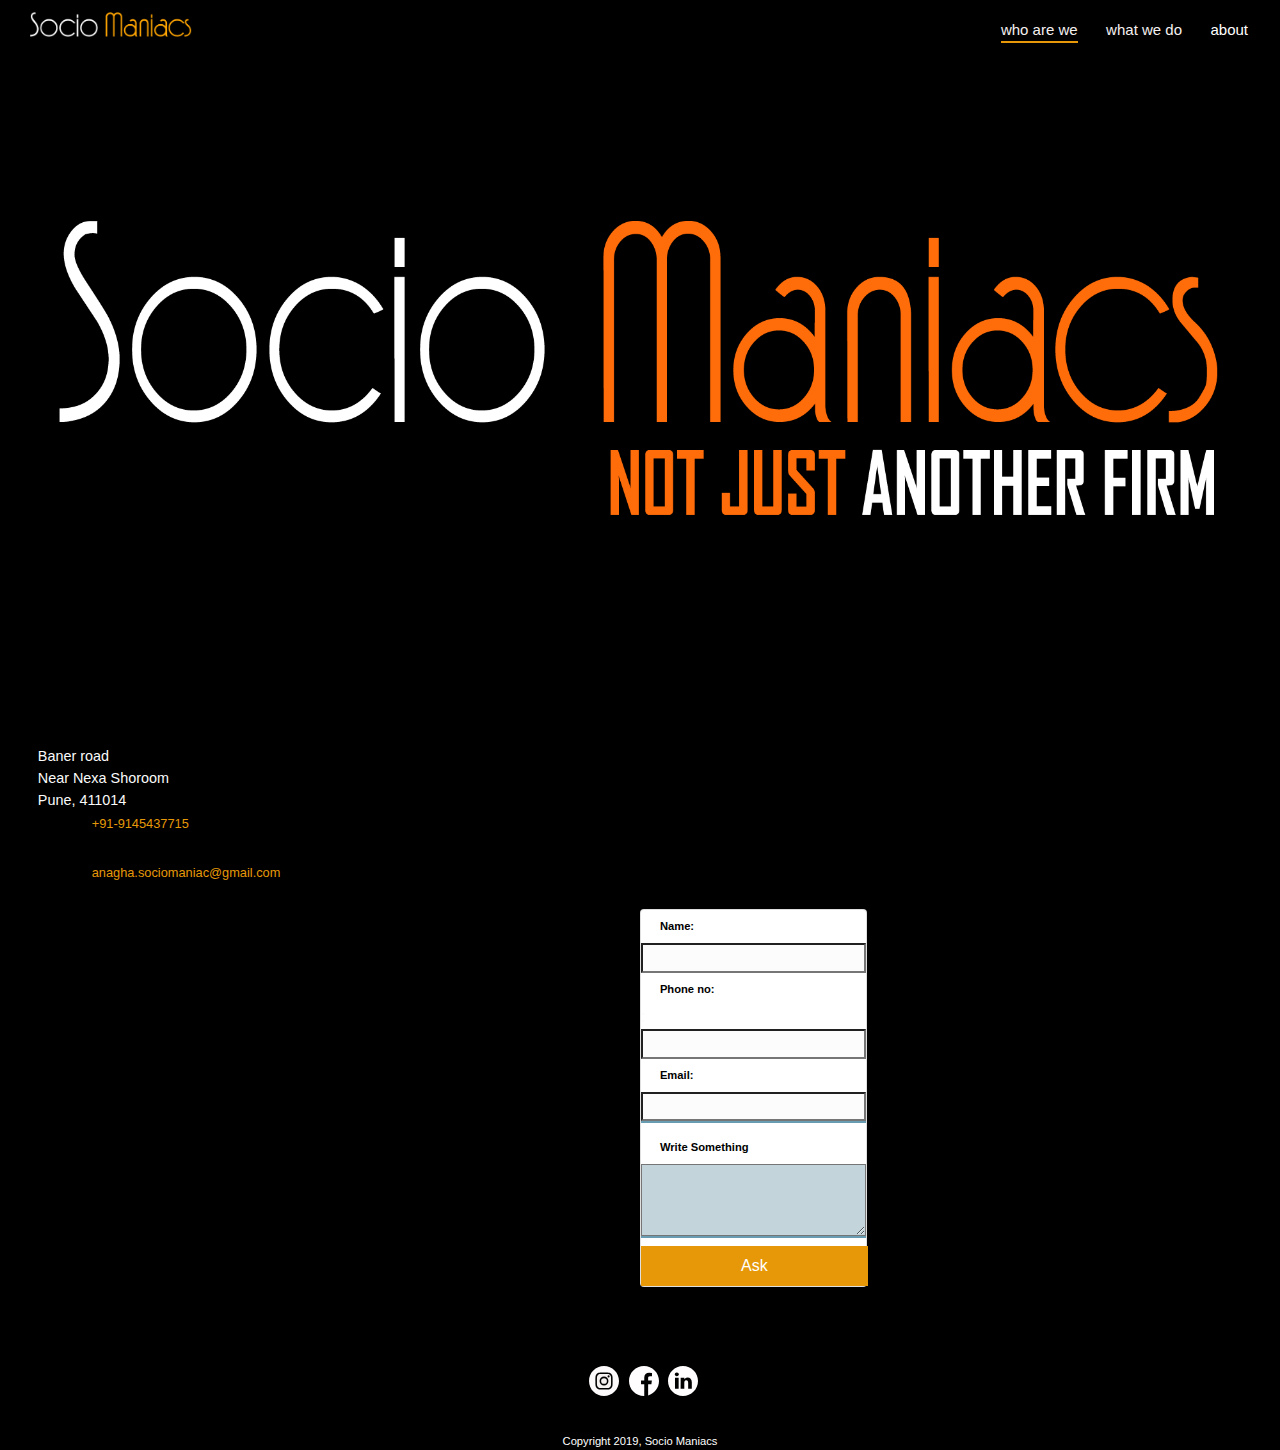
==== commit 2803e62a: "UPDATE" ====
--- a/index.html
+++ b/index.html
@@ -3,7 +3,7 @@
 	<head>
 		<meta charset="utf-8">
 		<meta http-equiv="x-ua-compatible" content="ie=edge">
-		<title>SOCIO MANIACS</title>
+		<title>GRT Responsive Menu - jQuery Plugin</title>
 		<meta name="description" content="">
 		<meta name="viewport" content="width=device-width, initial-scale=1">
 		<!-- Demo CSS file not needed for the plugin -->
@@ -50,7 +50,7 @@
 			<img class="slide" src="Artboard 4.png" height="100%" width="100%">
 		</main>
 		<footer>
-			<div class="flex">
+			
 			
 		  <div class="contact-sociomaniacs" >
 			  <div>
@@ -116,7 +116,7 @@
 						  
 			
 			</div>
-			</div>
+		
 			
 		
 		  
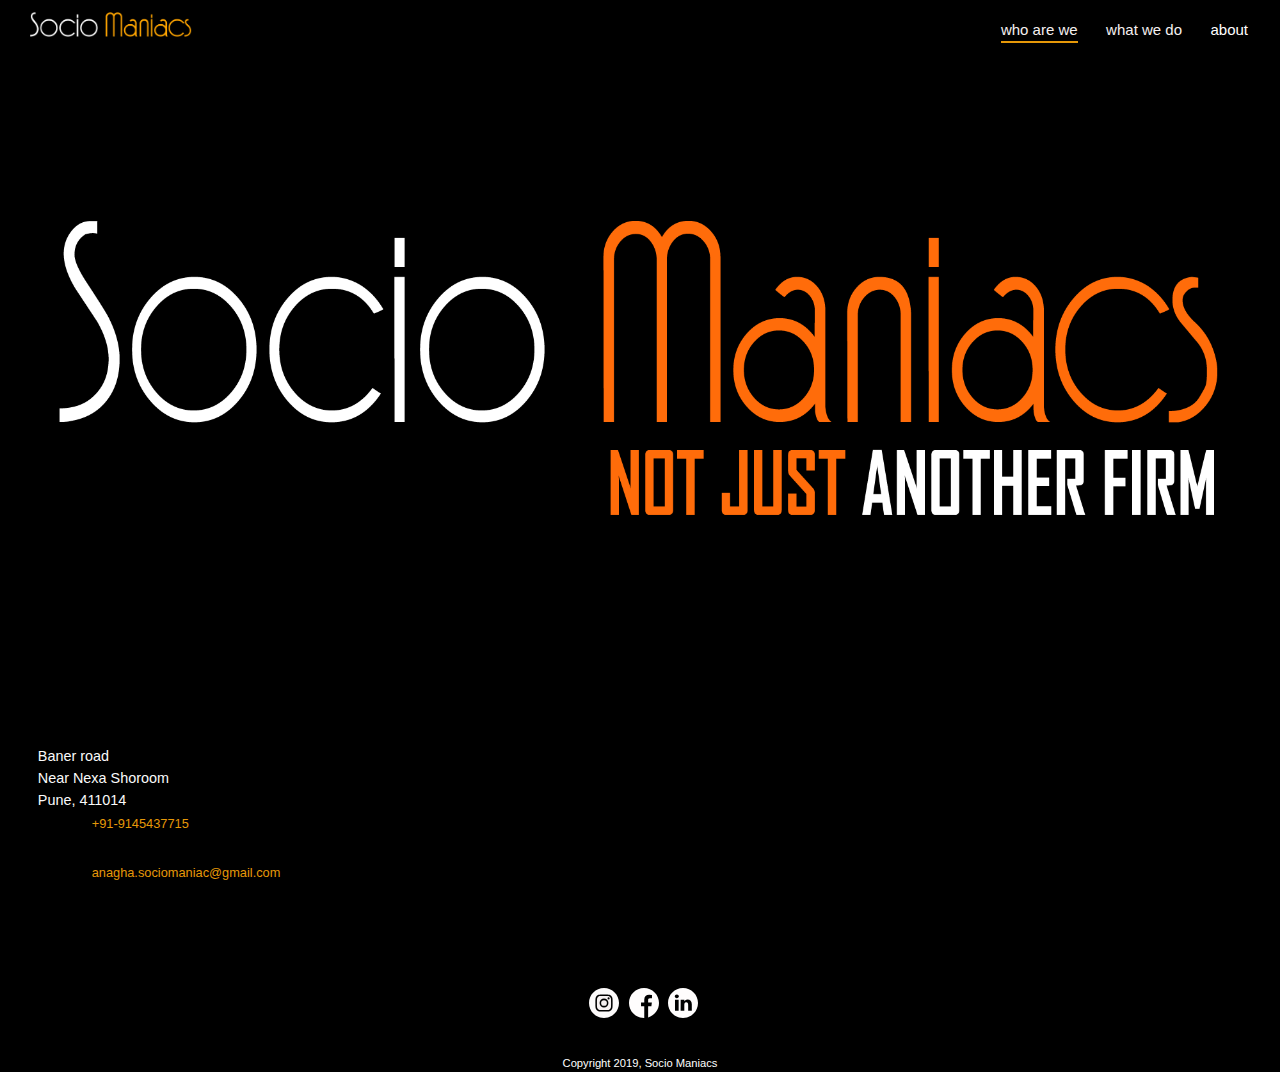
==== commit c5139088: "update" ====
--- a/index.html
+++ b/index.html
@@ -77,45 +77,7 @@
 		
 			</div>
 			
-			<div class="card">
-					
-   
-							
-								  
-						          
-						   
-							
-							<label for="name">Name:</label>
-							<input type="text" id="name" name="name">
-							
-							
-							
-							
-							<label for="mail">Phone no:</label>:</label>
-							<input type="email" id="mail" name="email">
-						
-							
-							<label for="mail">Email:</label>
-							<input type="email" id="mail" name="email">
-						
-							
-							
-									<legend></legend>
-									<label for="yourself">Write Something</label>
-									<textarea class="textarea" rows="6" cols="50" ></textarea>
-								   
-								 
-								  
-									  <legend></legend>
-									 
-					
-									 
-								
-						  <button type="submit" value="SEND MESSAGE" >Ask</button>
-						  
-						  
-			
-			</div>
+		
 		
 			
 		
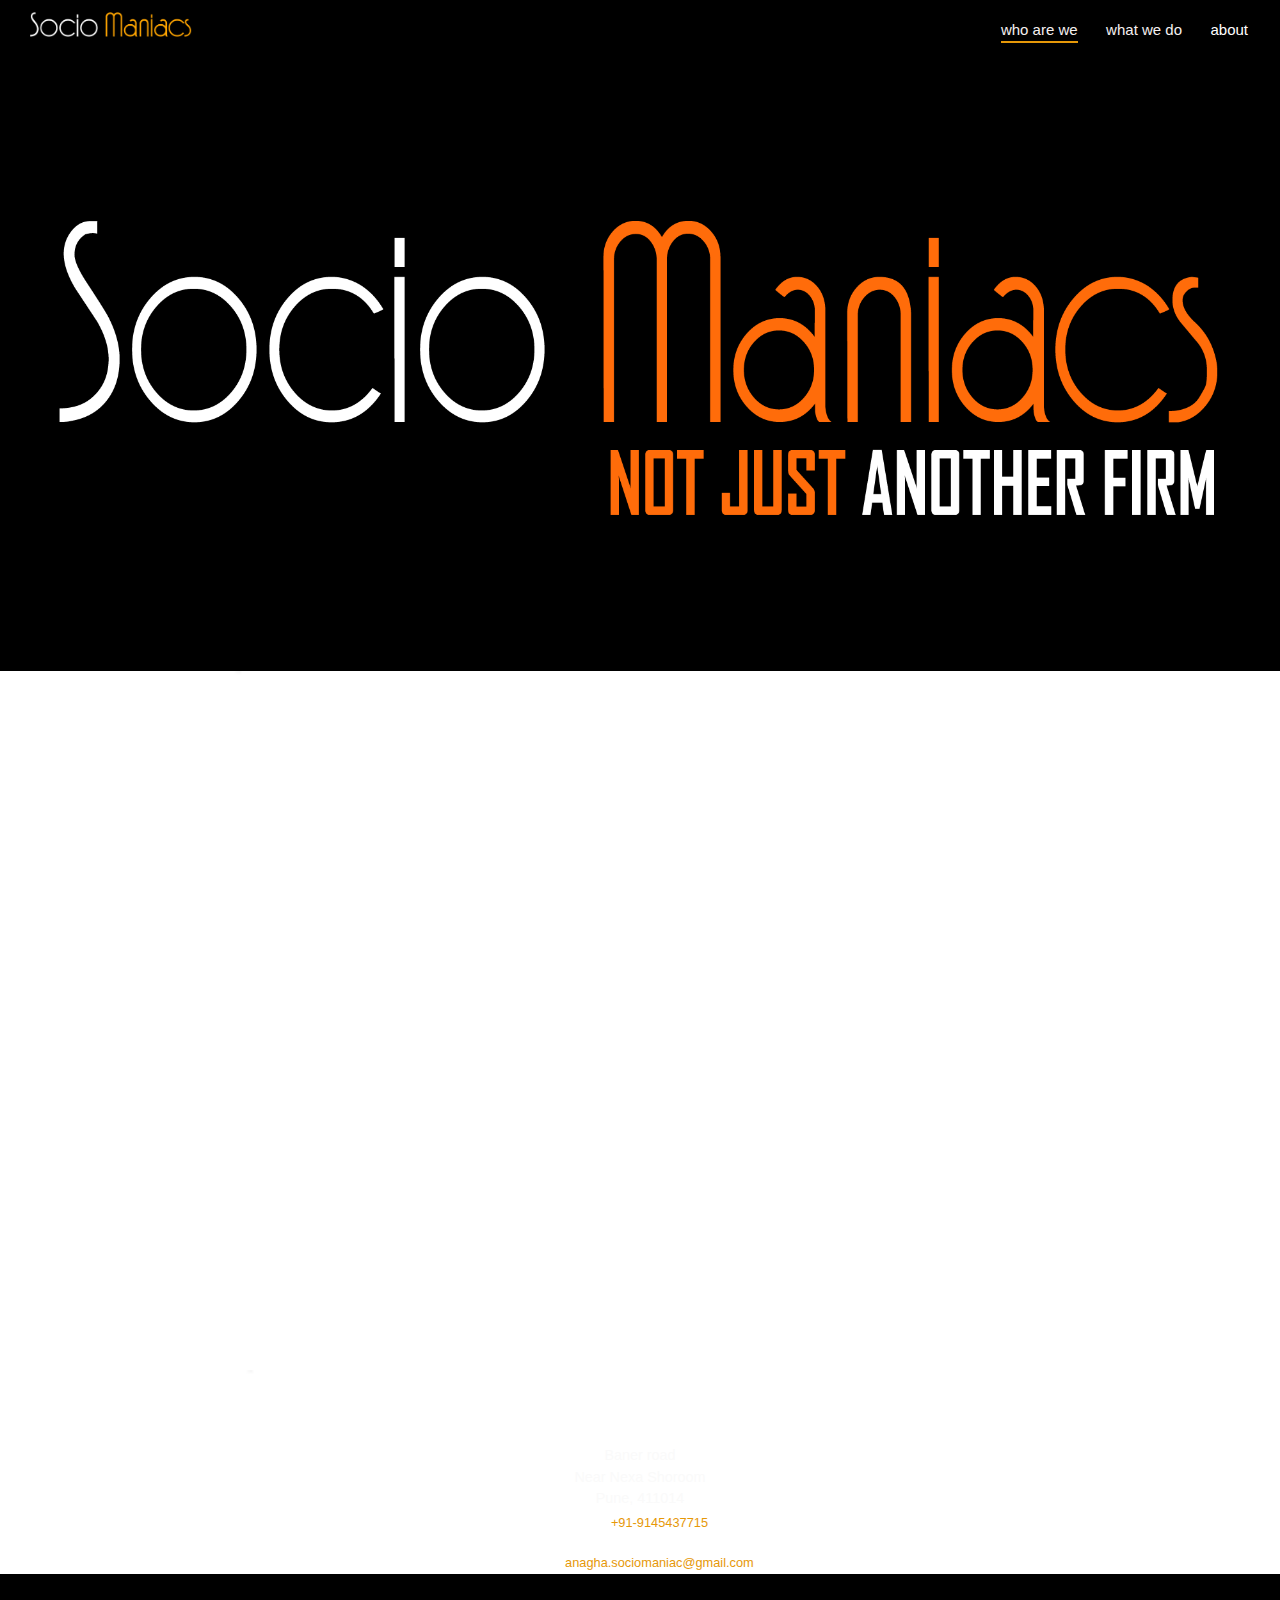
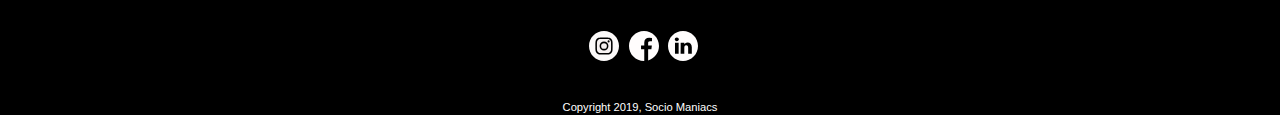
==== commit 250afbfd: "update" ====
--- a/index.html
+++ b/index.html
@@ -47,7 +47,13 @@
 		</header>
 		
 		<main>
+			<div>
 			<img class="slide" src="Artboard 4.png" height="100%" width="100%">
+		 </div>
+		 <div>
+				<img class="slide" src="films.gif" height="100%" width="100%">
+			 </div>
+			 
 		</main>
 		<footer>
 			
--- a/grt-responsive-menu-so.css
+++ b/grt-responsive-menu-so.css
@@ -180,7 +180,7 @@
  footer {
     width: 100%;
     min-height: 30px;
-    
+    text-align: center;
     
     background-color: rgb(0, 0, 0);
     color: rgb(250, 250, 250);
@@ -193,11 +193,13 @@
 	}
   .contact-sociomaniacs {
 		padding-top: 2cm;
-		padding-left: 1cm;
+		
 		font-size: 90%;
+		background-image:  url(films.gif);
+		background-size: 105%;
 	}
 	.contact-socio {
-		padding-left: cm;
+		
 		font-size: 90%;
 	}
   
@@ -228,9 +230,19 @@
 	}
 	.social-logo {
 		padding-right: 1cm;
-		padding-top: 2cm;
-	}
-	
+		padding-top: 1cm;
+	}
+	.contact-socio a.social {
+		display: inline-block;
+    text-indent: -9999px;
+    margin-left: 5px ;
+    width: 15px;
+    height: 15px;
+    background-size: 15px 15px;
+    opacity: ;
+		transition: all .5s;
+		text-align: center;
+	}
   
   a.social {
 	  
@@ -270,9 +282,7 @@
 	.phonenum {
 		padding-left: 0.5cm;
 	}
-	.contact-socio {
-		text-align: unset;
-	}
+	
 	
  .gmail a {
 	 color: #e69808;
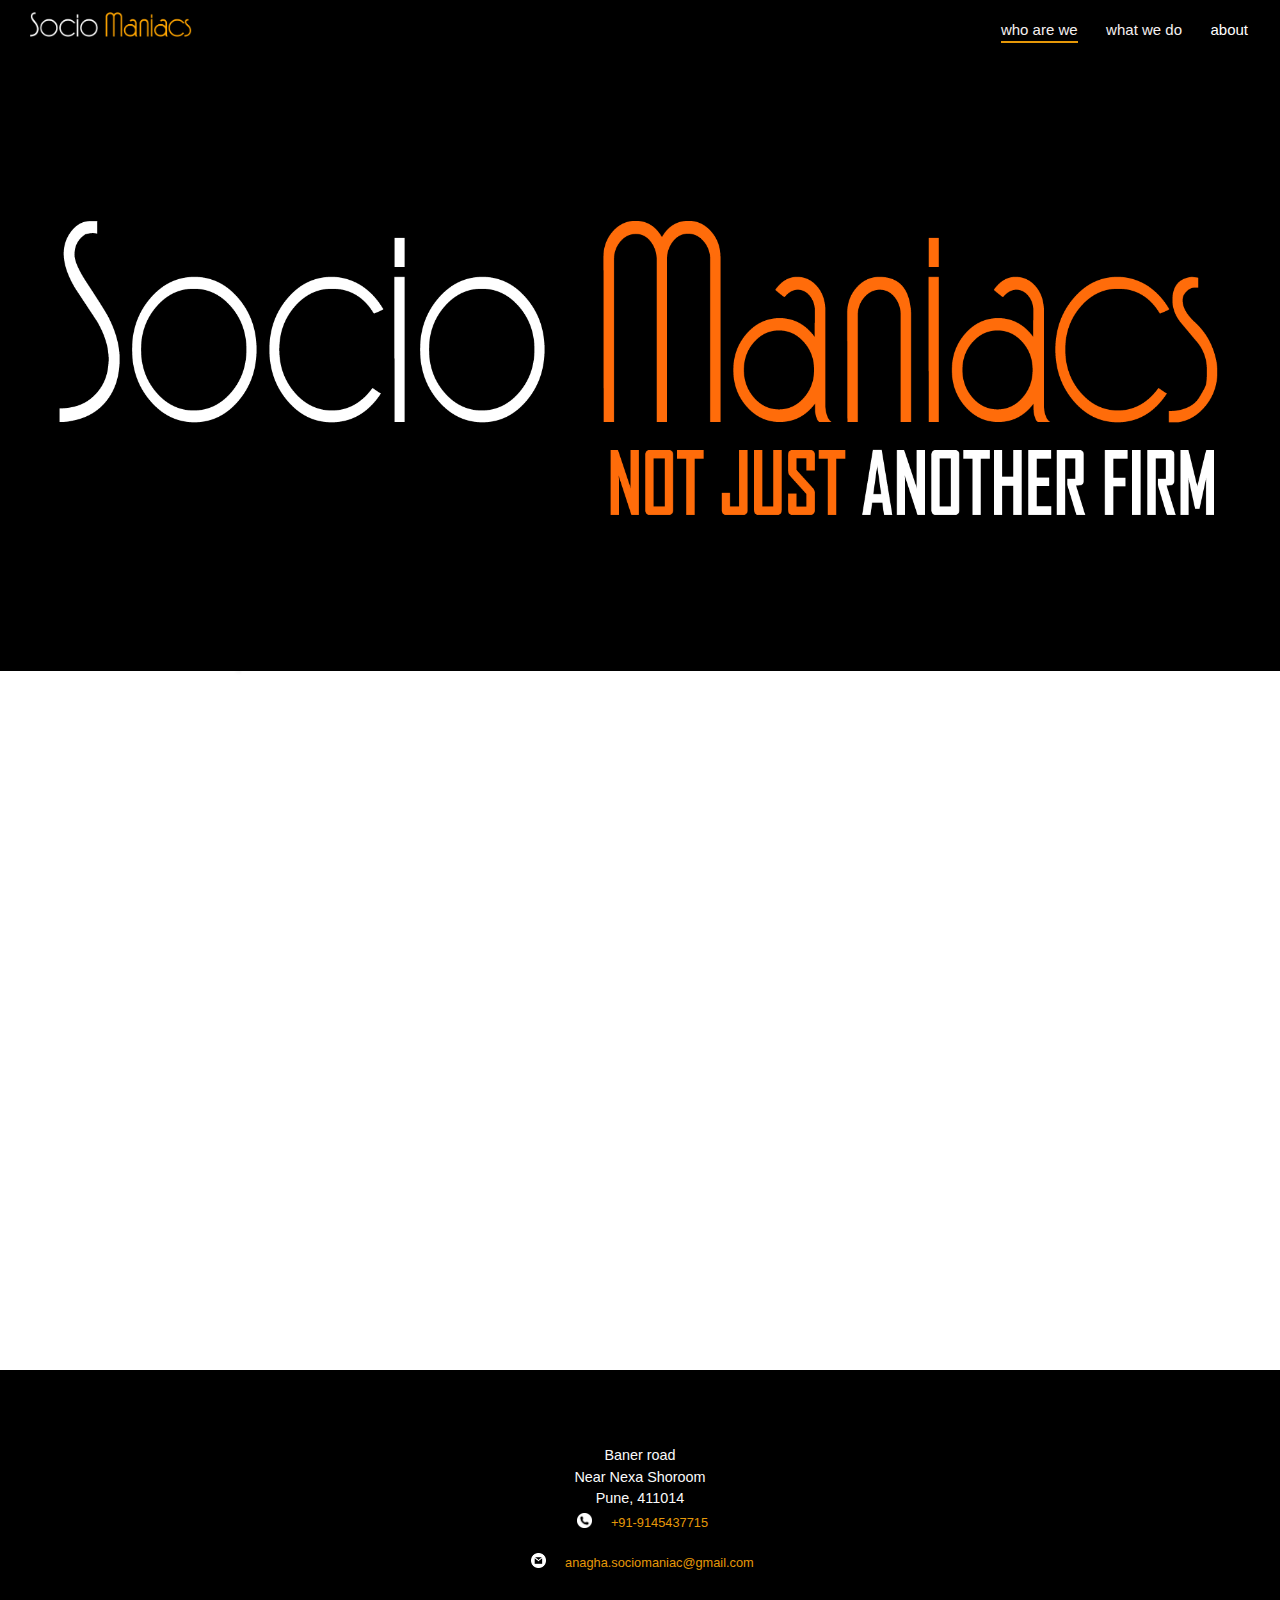
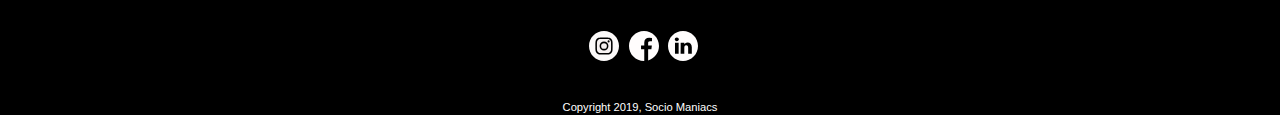
==== commit 7cb8b675: "update" ====
--- a/index.html
+++ b/index.html
@@ -26,7 +26,7 @@
 						<nav>
 							<button class="grt-mobile-button"><span class="line1"></span><span class="line2"></span><span class="line3"></span></button>
 							<ul class="grt-menu">
-								<li class="active"><a href="#">Who Are We</a></li>
+								<li class="active"><a href="#contact">Who Are We</a></li>
 								<li><a href="">What We Do</a></li>
 								
 								<li class="grt-dropdown"><a>About</a>
@@ -69,7 +69,7 @@
 			   Pune, 411014
 			   
 			</div>
-			   <div class="contact-socio">
+			   <div class="contact-socio" id="contact">
 				    <div class="phone">
 							<p><a href="" class="social phone">phone</a><a href="tel:+91-9145437715" class="phonenum" rel="nofollow" title="Call Anagha">+91-9145437715</a></p>
 						   </div>
--- a/grt-responsive-menu-so.css
+++ b/grt-responsive-menu-so.css
@@ -195,8 +195,7 @@
 		padding-top: 2cm;
 		
 		font-size: 90%;
-		background-image:  url(films.gif);
-		background-size: 105%;
+	
 	}
 	.contact-socio {
 		
